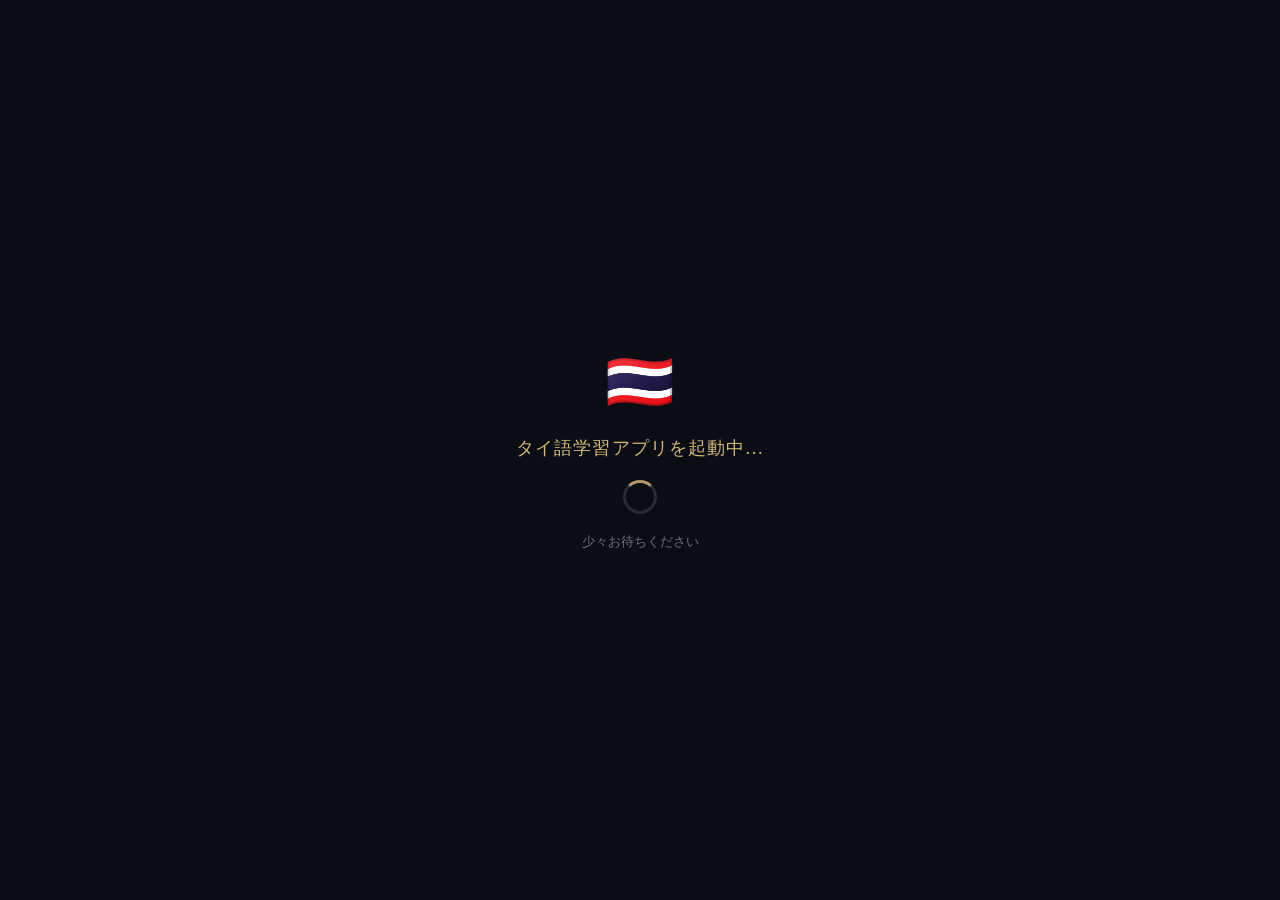
==== index.html @ 8a208b6a "基礎版削除、完全版に統合" ====
<!DOCTYPE html>
<html lang="ja">
<head>
<meta charset="UTF-8">
<meta name="viewport" content="width=device-width, initial-scale=1.0">
<title>タイ語学習アプリ</title>
<meta name="theme-color" content="#0a0e14">
<style>
  * { margin: 0; padding: 0; box-sizing: border-box; }
  body {
    background: #0a0e14;
    color: #e4e2da;
    font-family: -apple-system, BlinkMacSystemFont, 'Noto Sans JP', sans-serif;
    min-height: 100vh;
    display: flex;
    align-items: center;
    justify-content: center;
    flex-direction: column;
    gap: 20px;
    padding: 20px;
  }
  .logo { font-size: 3.5rem; }
  .message {
    font-size: 1.15rem;
    color: #d4b87a;
    letter-spacing: 0.06em;
    text-align: center;
  }
  .spinner {
    width: 34px;
    height: 34px;
    border: 3px solid #262c38;
    border-top-color: #b8956e;
    border-radius: 50%;
    animation: spin 0.8s linear infinite;
  }
  @keyframes spin { to { transform: rotate(360deg); } }
  .sub {
    font-size: 0.8rem;
    color: #6e6e7e;
  }
</style>
</head>
<body>
<div class="logo">🇹🇭</div>
<div class="message">タイ語学習アプリを起動中...</div>
<div class="spinner"></div>
<div class="sub">少々お待ちください</div>
<script>
  setTimeout(function() {
    window.location.href = 'advanced.html';
  }, 2000);
</script>
</body>
</html>
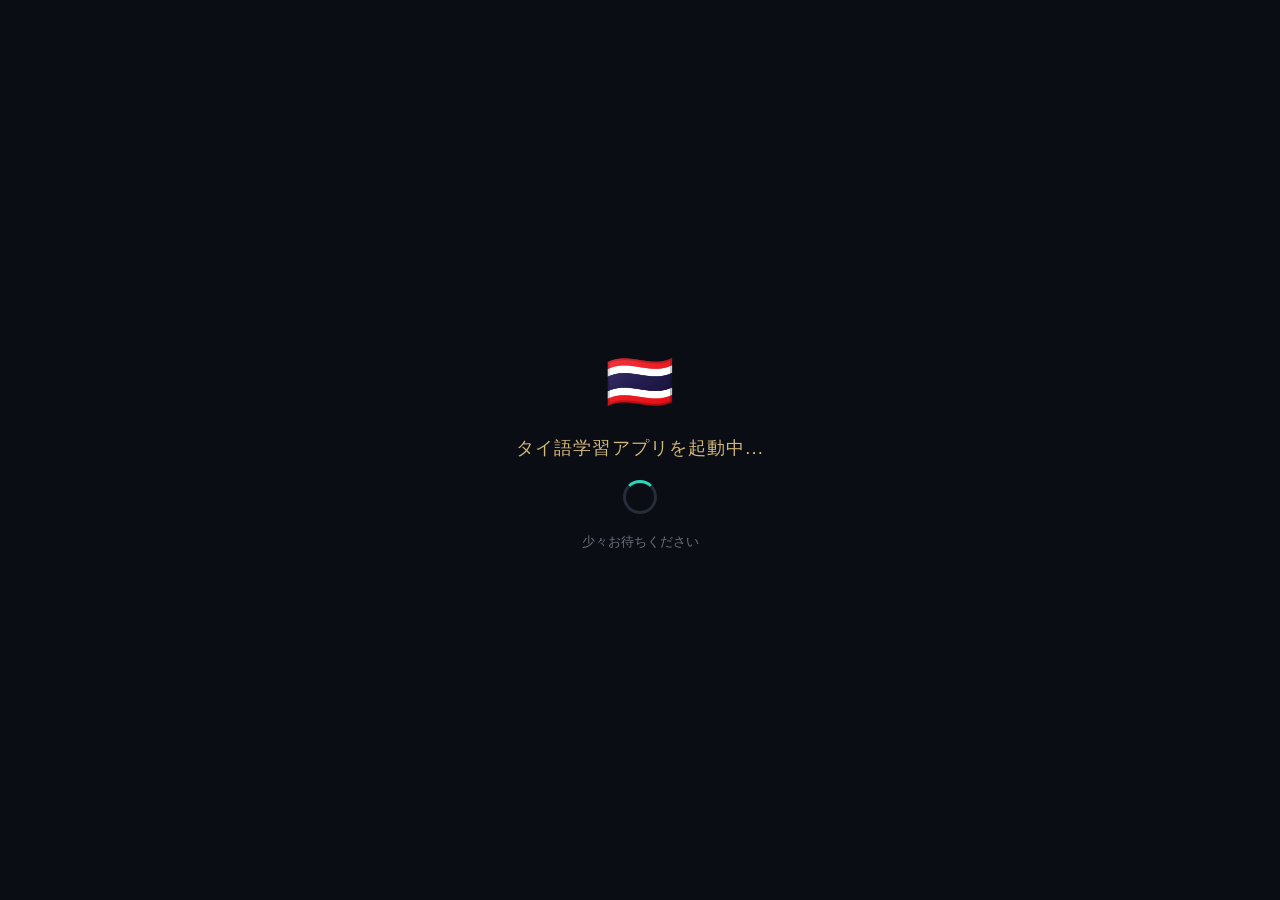
==== commit 72a35acd: "見直し修正：旧カラーの残留除去・JSエラー修正 - app.js: updateProgressDisplay()が削除済みID(homeVocabProg/homePhraseProg)を   参照" ====
--- a/index.html
+++ b/index.html
@@ -30,7 +30,7 @@
     width: 34px;
     height: 34px;
     border: 3px solid #262c38;
-    border-top-color: #b8956e;
+    border-top-color: #2dd4bf;
     border-radius: 50%;
     animation: spin 0.8s linear infinite;
   }
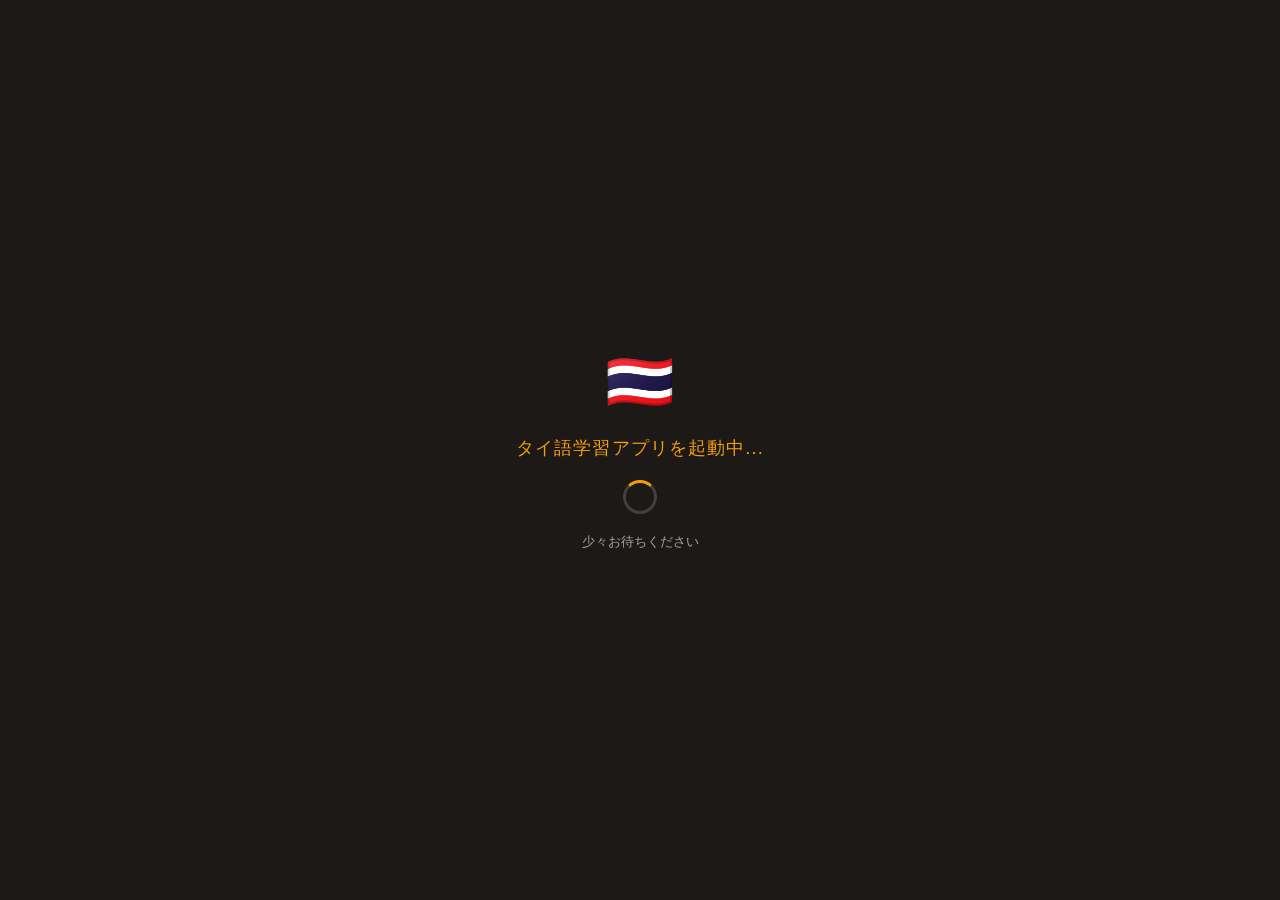
==== commit 226df4cb: "feat: UI/UX全面刷新＋新機能5つを実装 - ページベースナビゲーション（ボトムナブ5タブ＋サブページ12種） - Thai Sunsetデザインシステム（ライト/ダークモード対応） - デイ" ====
--- a/index.html
+++ b/index.html
@@ -4,12 +4,12 @@
 <meta charset="UTF-8">
 <meta name="viewport" content="width=device-width, initial-scale=1.0">
 <title>タイ語学習アプリ</title>
-<meta name="theme-color" content="#0a0e14">
+<meta name="theme-color" content="#1C1917">
 <style>
   * { margin: 0; padding: 0; box-sizing: border-box; }
   body {
-    background: #0a0e14;
-    color: #e4e2da;
+    background: #1C1917;
+    color: #E7E5E4;
     font-family: -apple-system, BlinkMacSystemFont, 'Noto Sans JP', sans-serif;
     min-height: 100vh;
     display: flex;
@@ -22,22 +22,22 @@
   .logo { font-size: 3.5rem; }
   .message {
     font-size: 1.15rem;
-    color: #d4b87a;
+    color: #F59E0B;
     letter-spacing: 0.06em;
     text-align: center;
   }
   .spinner {
     width: 34px;
     height: 34px;
-    border: 3px solid #262c38;
-    border-top-color: #2dd4bf;
+    border: 3px solid #44403C;
+    border-top-color: #F59E0B;
     border-radius: 50%;
     animation: spin 0.8s linear infinite;
   }
   @keyframes spin { to { transform: rotate(360deg); } }
   .sub {
     font-size: 0.8rem;
-    color: #6e6e7e;
+    color: #A8A29E;
   }
 </style>
 </head>
